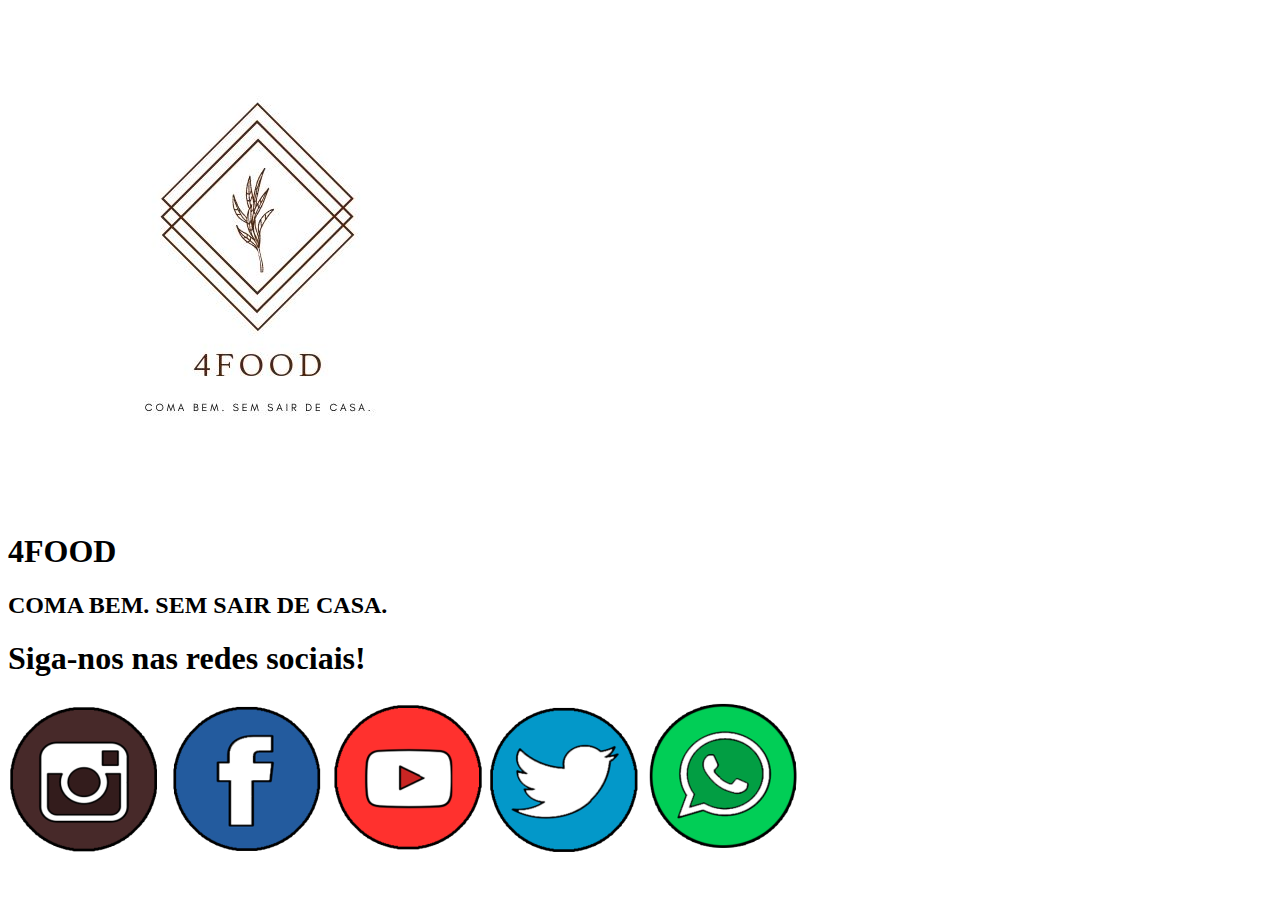
==== 4FOOD/cases-de-sucesso.html @ d7cb9479 "base-do-site-html" ====
<!DOCTYPE html>
<html lang="en">
<head>
    <meta charset="UTF-8">
    <meta http-equiv="X-UA-Compatible" content="IE=edge">
    <meta name="viewport" content="width=device-width, initial-scale=1.0">
    <link rel="shortcut icon" type="imagex/png" href="img/favicon.jpg">
    <link href="style.css" rel="stylesheet">
    <title>4FOOD - Coma bem sem sair de casa.</title>
</head>
<body>
    <header>
        <img src = "img/logo.jpeg">
        <h1>4FOOD</h1>
        <h2>COMA BEM. SEM SAIR DE CASA.</h2>
    </header>
    <main>

    </main>
    <footer>
        <h1>Siga-nos nas redes sociais!</h1>
        <a target="_blank" href="https://www.instagram.com"><img src="img/instagram.png"></a>
        <a target="_blank" href="https://www.facebook.com"><img src="img/facebook.png"></a>
        <a target="_blank" href="https://www.youtube.com"><img src="img/youtube.png"></a>
        <a target="_blank" href="https://www.twitter.com"><img src="img/twitter.png"></a>
        <a target="_blank" href="https://www.whatsapp.com"><img src="img/zap.png"></a>
    </footer>
</body>
</html>
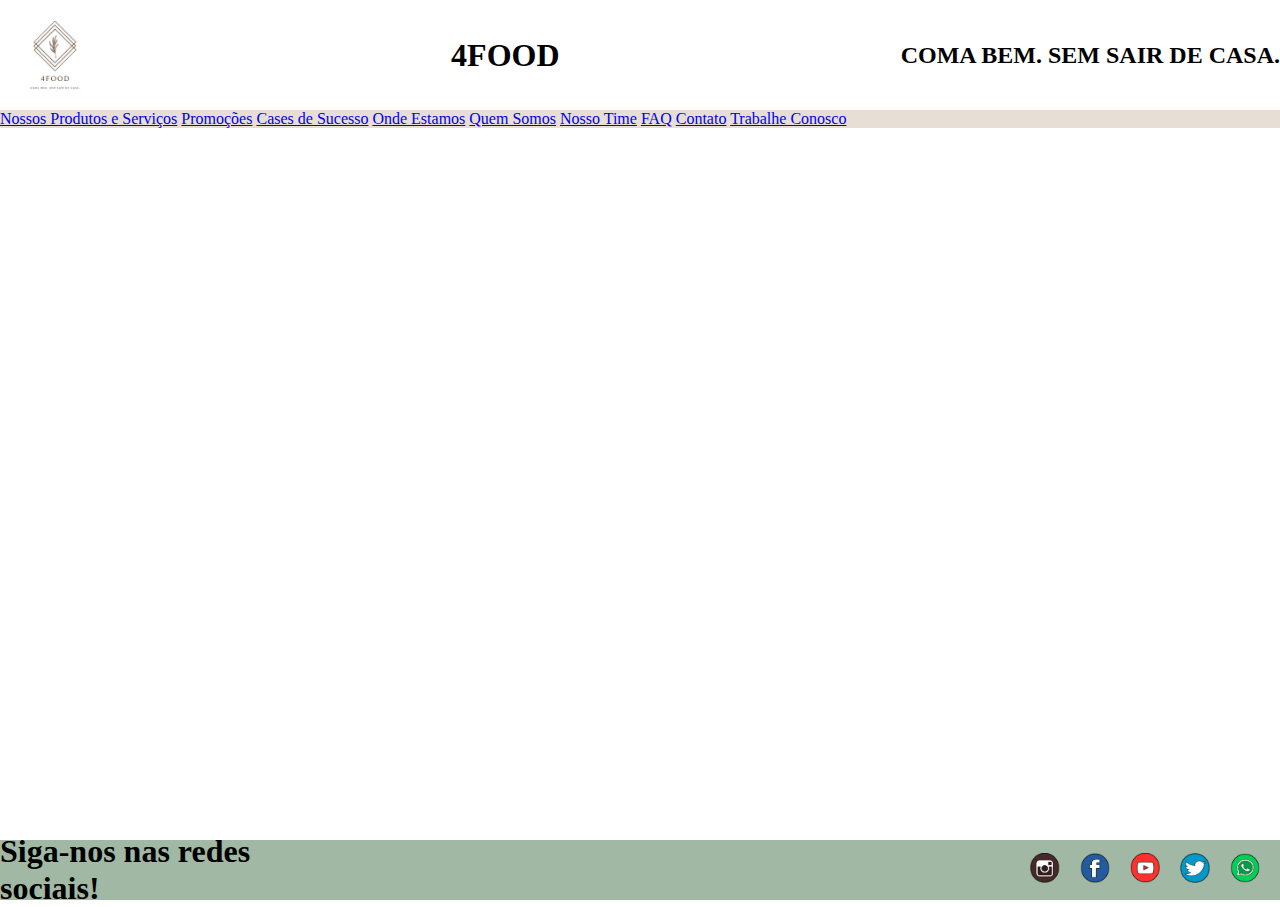
==== commit 5864a026: "pequenas-alteracoes-css" ====
--- a/4FOOD/cases-de-sucesso.html
+++ b/4FOOD/cases-de-sucesso.html
@@ -10,12 +10,22 @@
 </head>
 <body>
     <header>
-        <img src = "img/logo.jpeg">
+        <img class="logo" src = "img/logo.jpeg">
         <h1>4FOOD</h1>
         <h2>COMA BEM. SEM SAIR DE CASA.</h2>
     </header>
     <main>
-
+        <nav>
+            <a target="_blank" href="nossos-produtos-servicos.html">Nossos Produtos e Serviços</a>
+            <a target="_blank" href="promocoes.html">Promoções</a>
+            <a target="_blank" href="cases-de-sucesso.html">Cases de Sucesso</a>
+            <a target="_blank" href="onde-estamos.html">Onde Estamos</a>
+            <a target="_blank" href="quem-somos.html">Quem Somos</a>
+            <a target="_blank" href="nosso-time.html">Nosso Time</a>
+            <a target="_blank" href="faq.html">FAQ</a>
+            <a target="_blank" href="contato.html">Contato</a>
+            <a target="_blank" href="trabalhe-conosco.html">Trabalhe Conosco</a>
+        </nav>
     </main>
     <footer>
         <h1>Siga-nos nas redes sociais!</h1>
--- a/4FOOD/style.css
+++ b/4FOOD/style.css
@@ -0,0 +1,36 @@
+* {
+    margin: 0;
+    padding: 0;
+}
+header{
+    height:110px;
+    display: flex;
+    justify-content: space-between;
+    align-items: center;
+}
+.logo{
+    height: 110px;
+    width: 110px;    
+}
+main{
+    background-color: #e7ded5;
+}
+footer{
+    position: absolute;
+    bottom: 0;
+    height: 60px;
+    width:100%;
+    display: flex;
+    align-items: center;
+    justify-content: right;
+    background-color: #a1b8a4;
+}
+footer>h1{
+    margin-right: 700px;
+    
+}
+footer>a>img{
+    height: 30px;
+    width: 30px;
+    margin-right: 20px;  
+}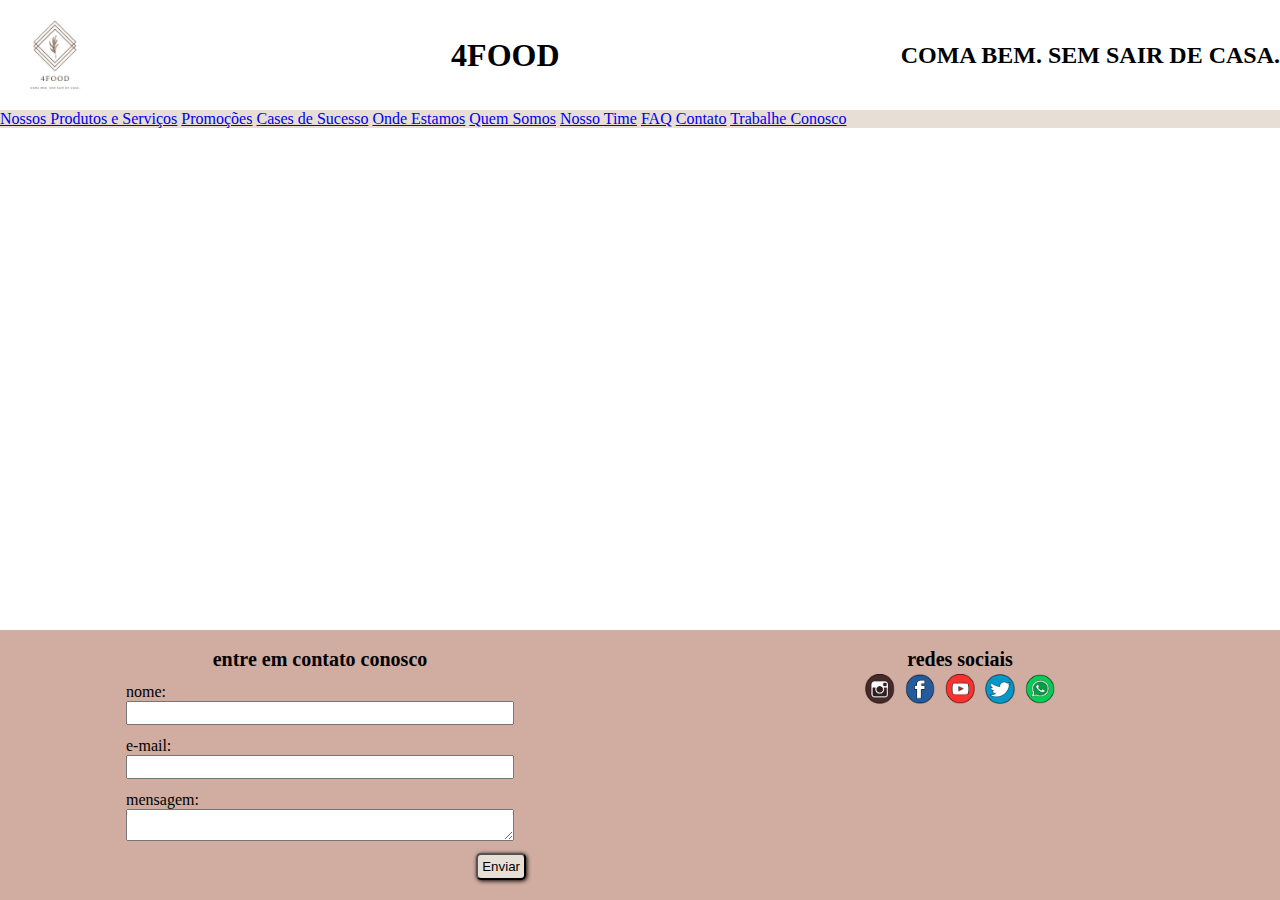
==== commit 26be3bc0: "footer da página - Frederico" ====
--- a/4FOOD/cases-de-sucesso.html
+++ b/4FOOD/cases-de-sucesso.html
@@ -28,12 +28,37 @@
         </nav>
     </main>
     <footer>
-        <h1>Siga-nos nas redes sociais!</h1>
+        <div class="container-formulario-contato">
+            <h1>entre em contato conosco</h1>
+            <form>
+                <div class=formulario>
+                    <label for="nome">nome:</label>
+                    <input type="text" id="nome" />
+                </div>
+                <div class=formulario>
+                    <label for="email">e-mail:</label>
+                    <input type="email" id="email" />
+                </div>
+                <div class=formulario>
+                    <label for="msg">mensagem:</label>
+                    <textarea id="msg"></textarea>
+                </div>
+                <div class="button">
+                    <button type="submit" id="button">Enviar</button>
+                </div>
+            </form>
+        </div>
+        <div class="container-redes-sociais">
+        <h1>redes sociais</h1>
+        <div class=redes-sociais>
         <a target="_blank" href="https://www.instagram.com"><img src="img/instagram.png"></a>
         <a target="_blank" href="https://www.facebook.com"><img src="img/facebook.png"></a>
         <a target="_blank" href="https://www.youtube.com"><img src="img/youtube.png"></a>
         <a target="_blank" href="https://www.twitter.com"><img src="img/twitter.png"></a>
         <a target="_blank" href="https://www.whatsapp.com"><img src="img/zap.png"></a>
-    </footer>
+        </div>
+        </div>
+        </footer>
+    
 </body>
 </html>--- a/4FOOD/style.css
+++ b/4FOOD/style.css
@@ -15,22 +15,70 @@
 main{
     background-color: #e7ded5;
 }
+/* Footer */
+
 footer{
     position: absolute;
     bottom: 0;
-    height: 60px;
+    height: 30vh;
     width:100%;
+    background-color: #D1ACA0;
+    display: grid;
+    grid-template-columns: 1fr 1fr;
+    }
+
+footer h1{
+    font-size: 20px;
+}
+
+.container-formulario-contato{
     display: flex;
+    flex-direction: column;
     align-items: center;
-    justify-content: right;
-    background-color: #a1b8a4;
+    padding-top: 2vh;
 }
-footer>h1{
-    margin-right: 700px;
+
+.formulario{
+    margin: 12px;
+    display: flex;
+    flex-direction: column;
+}
+
+.formulario input{
+    width: 30vw;
+    height: 20px;
+}
+
+.button{
+    text-align: end;
+}
+
+#button{
+    padding: 4px;
+    border-radius: 5px;
+    box-shadow: 1px 1px 4px;
+    background-color: #e7ded5;
+    cursor: pointer;
+}
+
+#button:hover{
+    background-color: #B9825D;
+}
+
+#button:active{
+    background-color: #6e4e39;
+    color:  #e7ded5;
+}
+
+.container-redes-sociais{
+display: flex;
+flex-direction: column;
+align-items: center;
+padding-top: 2vh;
+}
     
-}
-footer>a>img{
+.redes-sociais img{
     height: 30px;
     width: 30px;
-    margin-right: 20px;  
-}+    margin: 3px;
+}
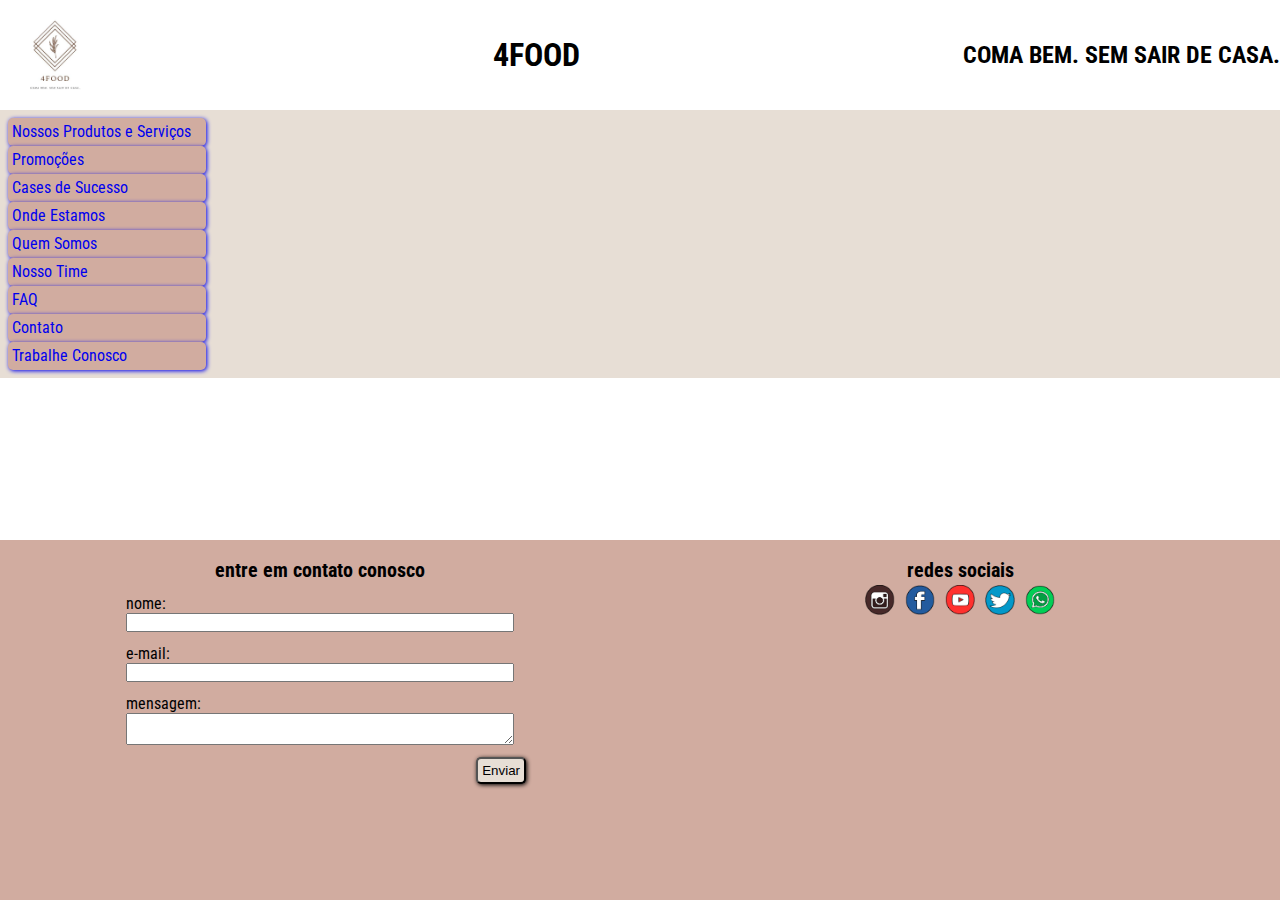
==== commit 03e45848: "natalia-menu-nav" ====
--- a/4FOOD/cases-de-sucesso.html
+++ b/4FOOD/cases-de-sucesso.html
@@ -6,6 +6,7 @@
     <meta name="viewport" content="width=device-width, initial-scale=1.0">
     <link rel="shortcut icon" type="imagex/png" href="img/favicon.jpg">
     <link href="style.css" rel="stylesheet">
+    <style>@import url('https://fonts.googleapis.com/css?family=Roboto+Condensed&display=swap');</style>
     <title>4FOOD - Coma bem sem sair de casa.</title>
 </head>
 <body>
@@ -16,15 +17,15 @@
     </header>
     <main>
         <nav>
-            <a target="_blank" href="nossos-produtos-servicos.html">Nossos Produtos e Serviços</a>
-            <a target="_blank" href="promocoes.html">Promoções</a>
-            <a target="_blank" href="cases-de-sucesso.html">Cases de Sucesso</a>
-            <a target="_blank" href="onde-estamos.html">Onde Estamos</a>
-            <a target="_blank" href="quem-somos.html">Quem Somos</a>
-            <a target="_blank" href="nosso-time.html">Nosso Time</a>
-            <a target="_blank" href="faq.html">FAQ</a>
-            <a target="_blank" href="contato.html">Contato</a>
-            <a target="_blank" href="trabalhe-conosco.html">Trabalhe Conosco</a>
+            <a class="botoes" target="_blank" href="nossos-produtos-servicos.html">Nossos Produtos e Serviços</a>
+            <a class="botoes"  target="_blank" href="promocoes.html">Promoções</a>
+            <a class="botoes"  target="_blank" href="cases-de-sucesso.html">Cases de Sucesso</a>
+            <a class="botoes"  target="_blank" href="onde-estamos.html">Onde Estamos</a>
+            <a class="botoes"  target="_blank" href="quem-somos.html">Quem Somos</a>
+            <a class="botoes"  target="_blank" href="nosso-time.html">Nosso Time</a>
+            <a class="botoes"  target="_blank" href="faq.html">FAQ</a>
+            <a class="botoes"  target="_blank" href="contato.html">Contato</a>
+            <a class="botoes"  target="_blank" href="trabalhe-conosco.html">Trabalhe Conosco</a>
         </nav>
     </main>
     <footer>
--- a/4FOOD/style.css
+++ b/4FOOD/style.css
@@ -1,6 +1,10 @@
 * {
     margin: 0;
     padding: 0;
+}
+body{ 
+    font-family: 'Roboto Condensed';
+
 }
 header{
     height:110px;
@@ -14,13 +18,40 @@
 }
 main{
     background-color: #e7ded5;
+    display: grid;
+
+}
+nav{
+    display: flex;
+    flex-direction: column;
+    justify-content: space-between;
+    margin: 8px;
+}
+.botoes{
+    display: flex;
+    align-items: stretch;
+    width: 190px;
+    height: 20px;
+    box-shadow: 1px 1px 4px;
+    padding: 4px;
+    border-radius: 5px;
+    background-color: #D1ACA0;
+    cursor: pointer;
+    text-decoration: none;
+}
+.botoes:hover{
+    background-color: #c5cec6;
+}
+.botoes:active{
+    color: #6e4e39;
+    background-color: #B9825D;
 }
 /* Footer */
 
 footer{
     position: absolute;
     bottom: 0;
-    height: 30vh;
+    height: 40vh;
     width:100%;
     background-color: #D1ACA0;
     display: grid;
@@ -46,7 +77,7 @@
 
 .formulario input{
     width: 30vw;
-    height: 20px;
+    height: 15px;
 }
 
 .button{
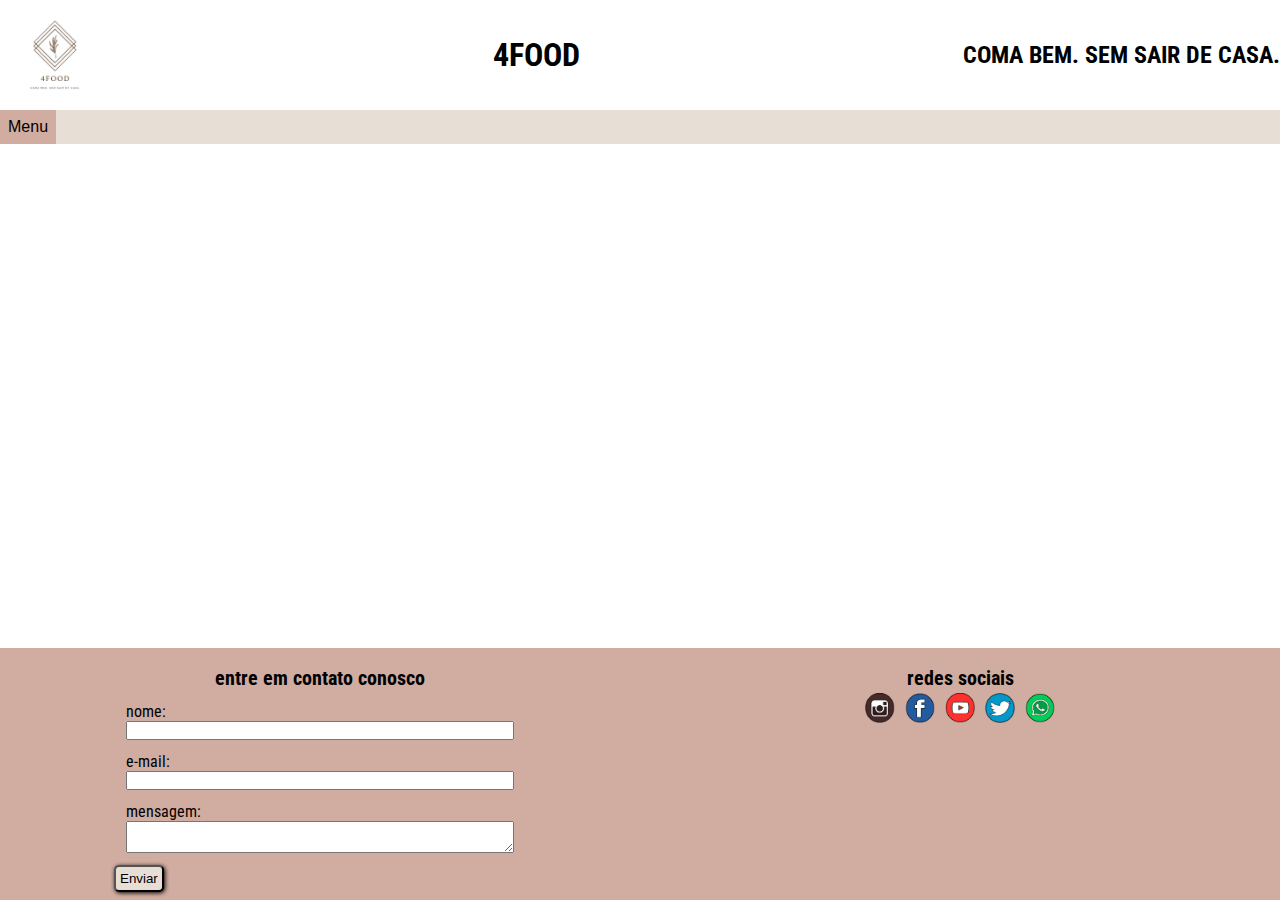
==== commit b5ab0dfe: "responsividade para celular e menu dropdown" ====
--- a/4FOOD/cases-de-sucesso.html
+++ b/4FOOD/cases-de-sucesso.html
@@ -16,17 +16,20 @@
         <h2>COMA BEM. SEM SAIR DE CASA.</h2>
     </header>
     <main>
-        <nav>
-            <a class="botoes" target="_blank" href="nossos-produtos-servicos.html">Nossos Produtos e Serviços</a>
-            <a class="botoes"  target="_blank" href="promocoes.html">Promoções</a>
-            <a class="botoes"  target="_blank" href="cases-de-sucesso.html">Cases de Sucesso</a>
-            <a class="botoes"  target="_blank" href="onde-estamos.html">Onde Estamos</a>
-            <a class="botoes"  target="_blank" href="quem-somos.html">Quem Somos</a>
-            <a class="botoes"  target="_blank" href="nosso-time.html">Nosso Time</a>
-            <a class="botoes"  target="_blank" href="faq.html">FAQ</a>
-            <a class="botoes"  target="_blank" href="contato.html">Contato</a>
-            <a class="botoes"  target="_blank" href="trabalhe-conosco.html">Trabalhe Conosco</a>
-        </nav>
+        <div class="dropdown">
+            <button class="menu-button">Menu</button>
+            <nav class="menu">
+                <a class="botoes"  target="_blank" href="nossos-produtos-servicos.html">Nossos Produtos e Serviços</a>
+                <a class="botoes"  target="_blank" href="promocoes.html">Promoções</a>
+                <a class="botoes"  target="_blank" href="cases-de-sucesso.html">Cases de Sucesso</a>
+                <a class="botoes"  target="_blank" href="onde-estamos.html">Onde Estamos</a>
+                <a class="botoes"  target="_blank" href="quem-somos.html">Quem Somos</a>
+                <a class="botoes"  target="_blank" href="nosso-time.html">Nosso Time</a>
+                <a class="botoes"  target="_blank" href="faq.html">FAQ</a>
+                <a class="botoes"  target="_blank" href="contato.html">Contato</a>
+                <a class="botoes"  target="_blank" href="trabalhe-conosco.html">Trabalhe Conosco</a>
+            </nav>
+        </div> 
     </main>
     <footer>
         <div class="container-formulario-contato">
--- a/4FOOD/style.css
+++ b/4FOOD/style.css
@@ -4,8 +4,10 @@
 }
 body{ 
     font-family: 'Roboto Condensed';
-
-}
+}
+
+/* Header */
+
 header{
     height:110px;
     display: flex;
@@ -16,6 +18,41 @@
     height: 110px;
     width: 110px;    
 }
+
+
+.menu-button {
+    background-color: #D1ACA0;
+    border: none;
+    cursor: pointer;
+    font-size: 16px;
+    padding:8px;
+}
+.menu-button:hover {
+    background-color: #B9825D;
+    }
+.dropdown {
+    position: relative;
+    display: inline-block;
+}
+.menu {
+    display: none;
+    background-color: #D1ACA0;
+    width: fit-content;
+    margin: 0px 0 ;   
+}
+.menu a {
+    padding: 4px;
+    margin-bottom:1px;
+    font-size: 14px;
+    text-decoration: none;
+    color: black;
+    display: block;
+}
+.dropdown:hover .menu {
+    display: block;
+}
+
+/* Main */
 main{
     background-color: #e7ded5;
     display: grid;
@@ -49,10 +86,12 @@
 /* Footer */
 
 footer{
-    position: absolute;
+    position: fixed;
     bottom: 0;
-    height: 40vh;
+    left: 0;
+    height: auto;
     width:100%;
+    padding-bottom: 8px;
     background-color: #D1ACA0;
     display: grid;
     grid-template-columns: 1fr 1fr;
@@ -80,7 +119,7 @@
     height: 15px;
 }
 
-.button{
+.form-button{
     text-align: end;
 }
 
@@ -113,3 +152,76 @@
     width: 30px;
     margin: 3px;
 }
+
+@media screen  and (max-device-width:375px){
+    /* Header */
+    header{
+        height: 14vh;
+        font-size: 10px;
+    }
+
+    .logo{
+        height: 14vh;
+        width: auto;
+    }
+
+    .menu-button {
+        background-color: #D1ACA0;
+        border: none;
+        cursor: pointer;
+        font-size: 16px;
+        padding:8px;
+    }
+    .menu-button:hover {
+        background-color: #B9825D;
+        }
+    .dropdown {
+        position: relative;
+        display: inline-block;
+    }
+    .menu {
+        display: none;
+        background-color: #D1ACA0;
+        width: fit-content;
+        margin: 0px 0 ;   
+    }
+    .menu a {
+        padding: 4px;
+        margin-bottom:1px;
+        font-size: 14px;
+        text-decoration: none;
+        color: black;
+        display: block;
+    }
+    .dropdown:hover .menu {
+        display: block;
+    }
+
+    /* Footer */
+    footer{
+        height: auto;
+        padding-bottom: 4px;
+    }
+
+    footer h1{
+        font-size: 16px;
+    }
+
+    .redes-sociais img{
+        height: 24px;
+        width: 24px;
+        margin: 3px;
+    }
+
+    .formulario{
+        margin: 8px;
+        display: flex;
+        flex-direction: column;
+    }
+    
+    .formulario input{
+        width: 30vw;
+        height: 12px;
+    }
+
+}
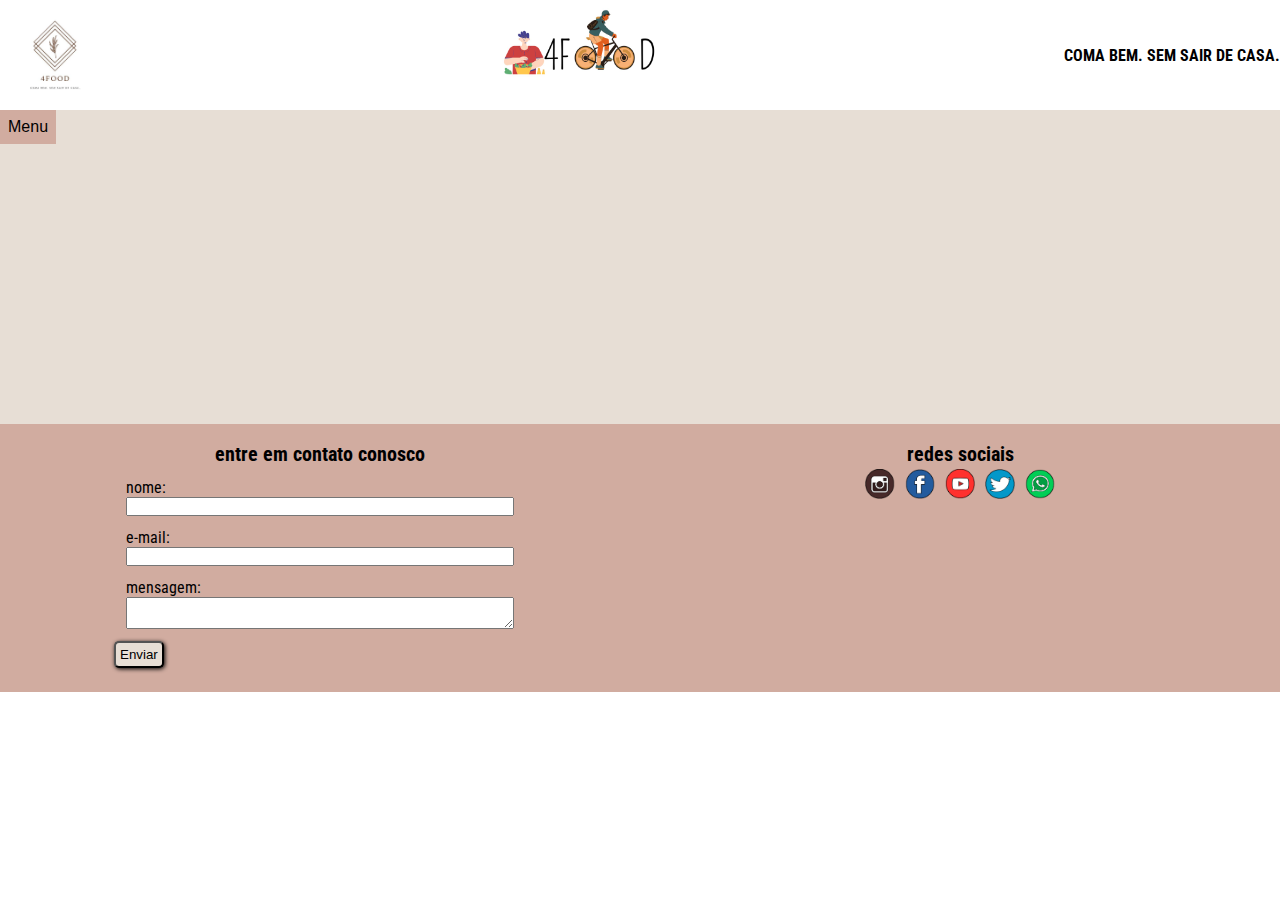
==== commit 1a2fd468: "imagens-e-informacoes" ====
--- a/4FOOD/cases-de-sucesso.html
+++ b/4FOOD/cases-de-sucesso.html
@@ -12,8 +12,8 @@
 <body>
     <header>
         <img class="logo" src = "img/logo.jpeg">
-        <h1>4FOOD</h1>
-        <h2>COMA BEM. SEM SAIR DE CASA.</h2>
+        <img src="img/banner-header.jpeg">
+        <h4>COMA BEM. SEM SAIR DE CASA.</h4>
     </header>
     <main>
         <div class="dropdown">
--- a/4FOOD/style.css
+++ b/4FOOD/style.css
@@ -4,8 +4,13 @@
 }
 body{ 
     font-family: 'Roboto Condensed';
-}
-
+    height: 100%;
+}
+
+.geral{
+    position: relative;
+    min-height: 100%;
+}
 /* Header */
 
 header{
@@ -14,11 +19,15 @@
     justify-content: space-between;
     align-items: center;
 }
+header>img{
+    height: 110px;
+    width: 200px;
+}
+
 .logo{
     height: 110px;
-    width: 110px;    
-}
-
+    width: auto;    
+}
 
 .menu-button {
     background-color: #D1ACA0;
@@ -26,43 +35,57 @@
     cursor: pointer;
     font-size: 16px;
     padding:8px;
-}
+    width: fit-content;
+}
+
 .menu-button:hover {
     background-color: #B9825D;
-    }
+}
+
 .dropdown {
     position: relative;
     display: inline-block;
-}
+    width: fit-content;
+}
+
 .menu {
     display: none;
     background-color: #D1ACA0;
     width: fit-content;
-    margin: 0px 0 ;   
+    margin: 0px;   
 }
 .menu a {
     padding: 4px;
-    margin-bottom:1px;
+    margin:1px auto;
     font-size: 14px;
     text-decoration: none;
     color: black;
     display: block;
 }
+
+.menu a:hover{
+    background-color: #B9825D;
+}
+
 .dropdown:hover .menu {
-    display: block;
+    display:block;
+    position: absolute;
 }
 
 /* Main */
 main{
     background-color: #e7ded5;
     display: grid;
-
+    padding-bottom: 280px;
 }
 nav{
     display: flex;
     flex-direction: column;
     justify-content: space-between;
     margin: 8px;
+}
+.banners>a>img{
+    width: 100%; 
 }
 .botoes{
     display: flex;
@@ -86,10 +109,10 @@
 /* Footer */
 
 footer{
-    position: fixed;
+    
     bottom: 0;
     left: 0;
-    height: auto;
+    height: 260px;
     width:100%;
     padding-bottom: 8px;
     background-color: #D1ACA0;
@@ -158,6 +181,15 @@
     header{
         height: 14vh;
         font-size: 10px;
+    }
+    
+    header>img{
+        height: 14vh;
+        width: 22vw;
+    }
+
+    header>h4{
+        font-size: x-small;
     }
 
     .logo{
@@ -197,9 +229,14 @@
         display: block;
     }
 
+
+    /* Main */
+    main{
+        padding-bottom: 240px;
+    }
     /* Footer */
     footer{
-        height: auto;
+        height: 220px;
         padding-bottom: 4px;
     }
 
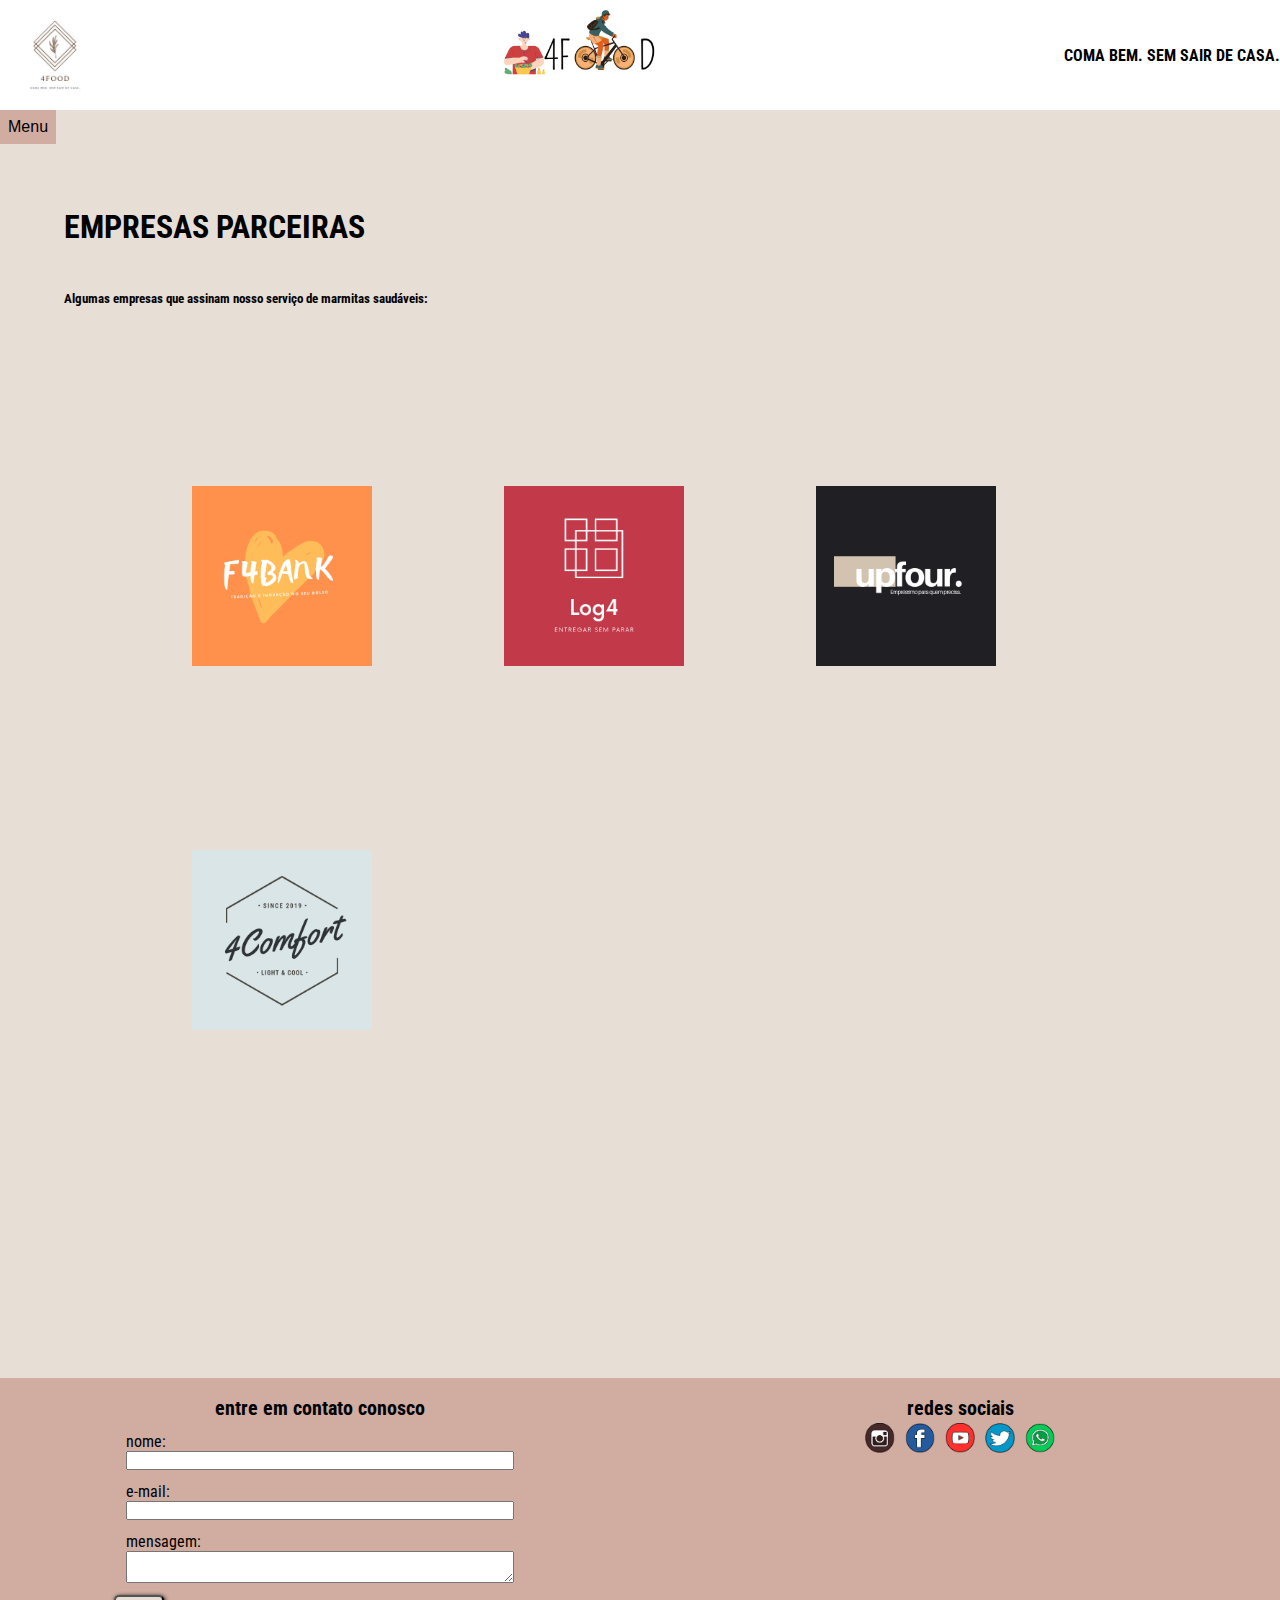
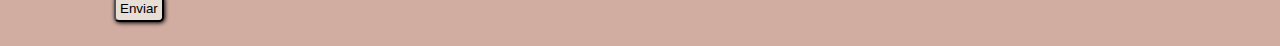
==== commit bd81871c: "versao-final-site" ====
--- a/4FOOD/cases-de-sucesso.html
+++ b/4FOOD/cases-de-sucesso.html
@@ -22,14 +22,20 @@
                 <a class="botoes"  target="_blank" href="nossos-produtos-servicos.html">Nossos Produtos e Serviços</a>
                 <a class="botoes"  target="_blank" href="promocoes.html">Promoções</a>
                 <a class="botoes"  target="_blank" href="cases-de-sucesso.html">Cases de Sucesso</a>
-                <a class="botoes"  target="_blank" href="onde-estamos.html">Onde Estamos</a>
                 <a class="botoes"  target="_blank" href="quem-somos.html">Quem Somos</a>
                 <a class="botoes"  target="_blank" href="nosso-time.html">Nosso Time</a>
                 <a class="botoes"  target="_blank" href="faq.html">FAQ</a>
-                <a class="botoes"  target="_blank" href="contato.html">Contato</a>
                 <a class="botoes"  target="_blank" href="trabalhe-conosco.html">Trabalhe Conosco</a>
             </nav>
         </div> 
+        <div class="empresas-parceiras">
+            <h1>EMPRESAS PARCEIRAS</h1>
+            <h5>Algumas empresas que assinam nosso serviço de marmitas saudáveis:</h5>
+            <img src="img/f4bank.png">
+            <img src="img/Log4.png">
+            <img src="img/Log4_(1).png">
+            <img src="img/f4comfort.png">
+        </div>
     </main>
     <footer>
         <div class="container-formulario-contato">
--- a/4FOOD/style.css
+++ b/4FOOD/style.css
@@ -106,6 +106,113 @@
     color: #6e4e39;
     background-color: #B9825D;
 }
+.visoes-e-valores{
+    display: flex;
+    align-items: center;
+    width: 50vw;
+    height: 50vh;
+    margin-left: 30vw;
+    margin-top: 10vh;
+    font-size: larger;
+    border: 10px;
+    border-color: #B9825D;
+    box-shadow: 2px 2px 4px;
+    background-color: #D1ACA0;
+}
+.visoes-e-valores>p{
+    padding: 5vw;
+    width: fit-content;
+    height: fit-content;
+}
+.trabalhe-conosco{
+    display: flex;
+    flex-direction: column;
+    justify-content: space-evenly;
+    width: 50vw;
+    height: 50vh;
+    margin-left: 15vw;
+    margin-top: 15vh;
+}
+.trabalhe-conosco>button{
+    width: 20vw;
+    background-color: #D1ACA0;
+}
+.trabalhe-conosco>button:hover{
+    background-color: #B9825D;
+}
+
+.trabalhe-conosco>button:active{
+    background-color: #6e4e39;
+    color:  #e7ded5;
+}
+.empresas-parceiras{
+    margin: 5vw;
+}
+.empresas-parceiras>h5{
+    margin-top: 5vh;
+}
+.empresas-parceiras>img{
+    height: 20vh;
+    width:max-content;
+    margin-top: 20vh;
+    margin-left: 10vw;
+}
+.faq{
+    margin-left: 10vw;
+    margin-top: 15vh;
+    margin-right: 10vw;
+}
+.nossos-produtos-servicos{
+    display: flex;
+    justify-content: space-evenly;
+    align-items: center;
+    margin-top: 10vh;
+}
+.botoes-servicos{
+    display: flex;
+    justify-content: space-evenly;
+    align-items: center;
+}
+.botoes-servicos>button{
+    height: 30vh;
+    width: 30vw;
+    margin-left: 5vw;
+    margin-top: 10vh;
+    box-shadow: 1px 1px 4px;
+    padding: 4px;
+    border-radius: 5px;
+    background-color: #D1ACA0;
+    cursor: pointer;
+    text-decoration: none;
+    font-size: xx-large;
+    font-weight: bolder;
+}
+.botoes-servicos>button:hover{
+    background-color: #c5cec6;
+}
+.botoes-servicos>button:active{
+    color: #6e4e39;
+    background-color: #B9825D;
+}
+.planos{
+    margin: 10vw;
+    border: 10px;
+    border-color: #B9825D;
+    box-shadow: 2px 2px 4px;
+    background-color: #D1ACA0;
+    width: fit-content;
+    height: fit-content;
+}
+.planos>h1{
+    margin: 2vw;
+}
+.planos>p{
+    margin: 2vw;
+}
+.planos>h3{
+    padding: 2vw;
+    display: flex;
+}
 /* Footer */
 
 footer{
@@ -228,12 +335,34 @@
     .dropdown:hover .menu {
         display: block;
     }
-
-
+  
     /* Main */
     main{
         padding-bottom: 240px;
     }
+    .visoes-e-valores{
+        width: 90%;
+        height: 90vh;
+        margin: 5vw;
+
+    }
+    .faq{
+        font-size: smaller;
+        margin-right: 5vw;
+    }
+    .nossos-produtos-servicos{
+        font-size: xx-small;
+        margin-left: 8vw;
+        margin-right: 5vw;
+    }
+    .nossos-produtos-servicos>h2{
+        margin-right: 2vw;
+    }
+    .botoes-servicos>button{
+        font-size: small;
+        height: 15vh;
+    }
+
     /* Footer */
     footer{
         height: 220px;
